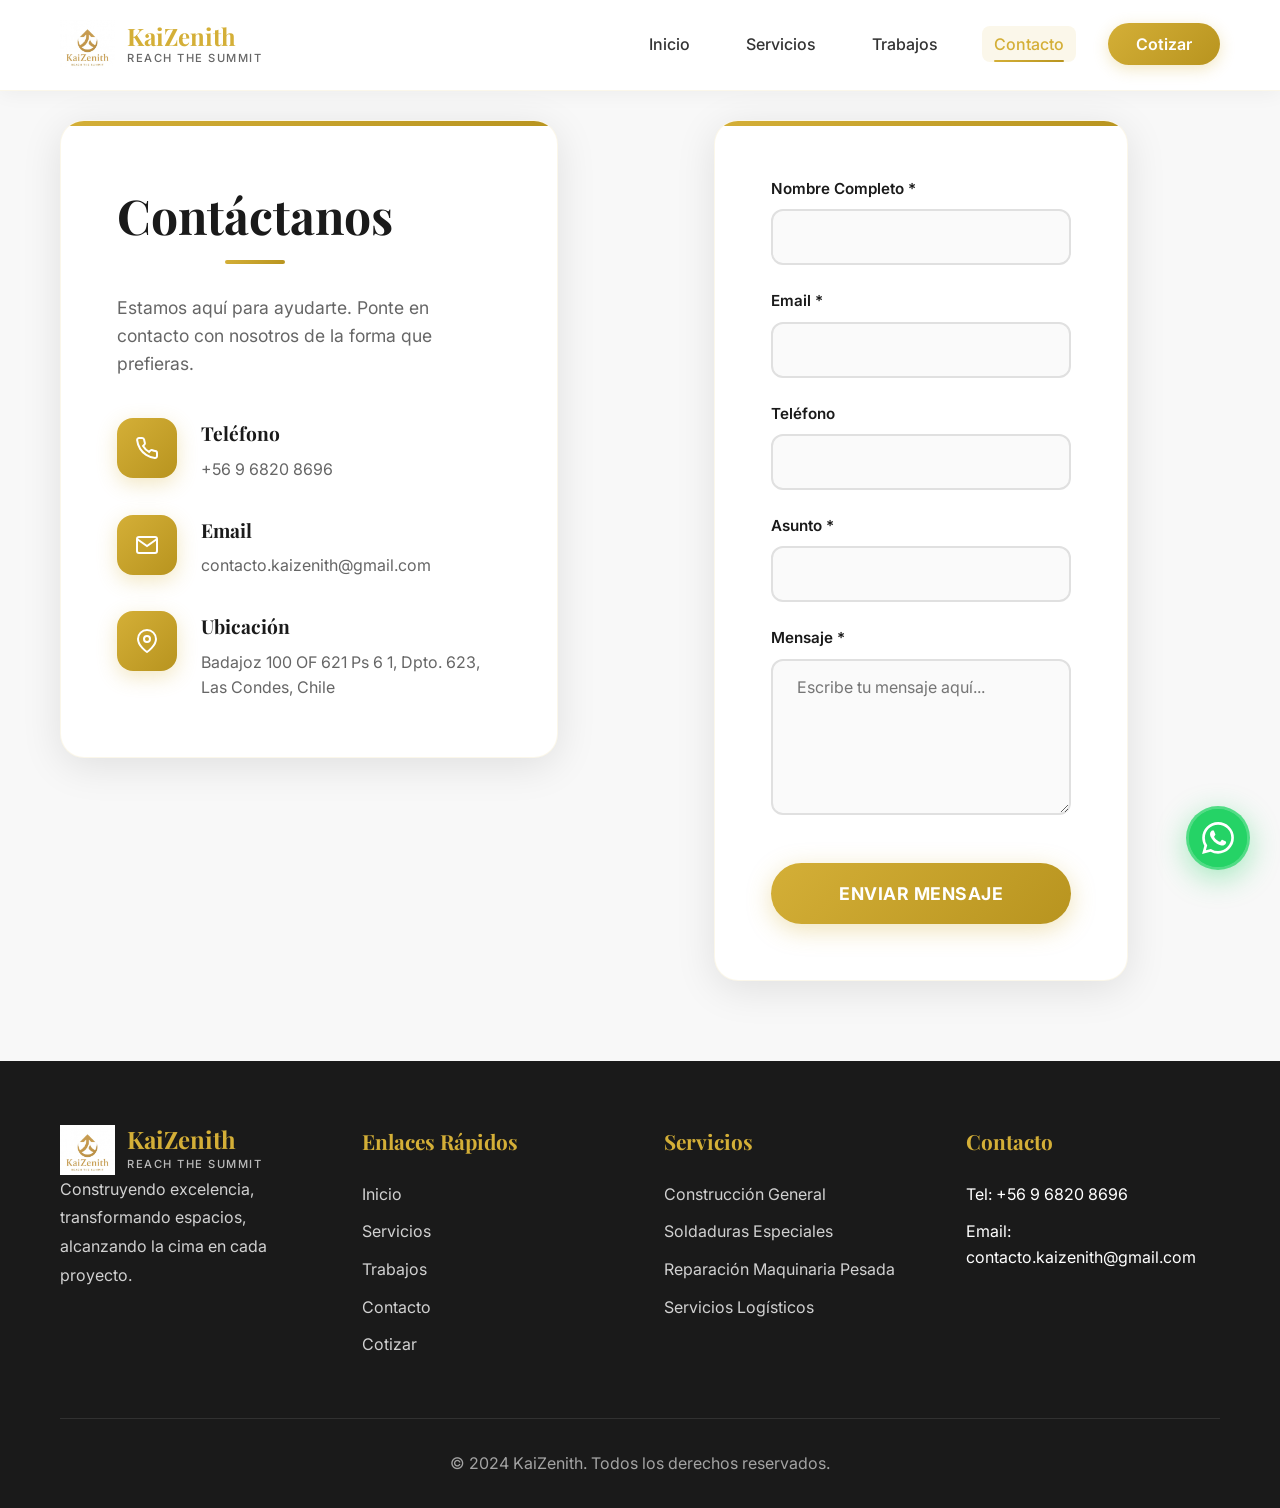
==== contacto.html @ ecff8c1c "Initial commit: Landing page completo para KaiZenith Spa" ====
<!DOCTYPE html>
<html lang="es">
<head>
    <meta charset="UTF-8">
    <meta name="viewport" content="width=device-width, initial-scale=1.0">
    <title>Contacto - KaiZenith Spa | REACH THE SUMMIT</title>
    <meta name="description" content="Contáctanos - KaiZenith Spa. Estamos aquí para ayudarte con tus proyectos de construcción, soldaduras y reparaciones.">
    <link rel="stylesheet" href="styles.css">
    <link rel="preconnect" href="https://fonts.googleapis.com">
    <link rel="preconnect" href="https://fonts.gstatic.com" crossorigin>
    <link href="https://fonts.googleapis.com/css2?family=Playfair+Display:wght@400;600;700&family=Inter:wght@300;400;500;600;700&display=swap" rel="stylesheet">
</head>
<body>
    <!-- Navegación -->
    <nav class="navbar">
        <div class="container">
            <div class="nav-content">
                <a href="index.html" class="logo-container">
                    <img src="logo.jpg" alt="KaiZenith Logo" class="logo-img">
                    <div class="logo-text">
                        <h1 class="logo-name">KaiZenith</h1>
                        <p class="logo-tagline">REACH THE SUMMIT</p>
                    </div>
                </a>
                <ul class="nav-menu" id="navMenu">
                    <li><a href="index.html" class="nav-link">Inicio</a></li>
                    <li><a href="servicios.html" class="nav-link">Servicios</a></li>
                    <li><a href="trabajos.html" class="nav-link">Trabajos</a></li>
                    <li><a href="contacto.html" class="nav-link active">Contacto</a></li>
                    <li><a href="cotizar.html" class="nav-link btn-nav">Cotizar</a></li>
                </ul>
                <button class="menu-toggle" id="menuToggle" aria-label="Toggle menu">
                    <span></span>
                    <span></span>
                    <span></span>
                </button>
            </div>
        </div>
    </nav>

    <!-- Formulario de Contacto -->
    <section id="contacto" class="contacto" style="padding-top: 120px;">
        <div class="container">
            <div class="contacto-grid">
                <div class="contacto-info">
                    <h2 class="section-title">Contáctanos</h2>
                    <p class="section-subtitle">Estamos aquí para ayudarte. Ponte en contacto con nosotros de la forma que prefieras.</p>
                    <div class="contacto-details">
                        <div class="contacto-item">
                            <div class="contacto-icon">
                                <svg viewBox="0 0 24 24" fill="none" stroke="currentColor" stroke-width="2">
                                    <path d="M22 16.92v3a2 2 0 0 1-2.18 2 19.79 19.79 0 0 1-8.63-3.07 19.5 19.5 0 0 1-6-6 19.79 19.79 0 0 1-3.07-8.67A2 2 0 0 1 4.11 2h3a2 2 0 0 1 2 1.72 12.84 12.84 0 0 0 .7 2.81 2 2 0 0 1-.45 2.11L8.09 9.91a16 16 0 0 0 6 6l1.27-1.27a2 2 0 0 1 2.11-.45 12.84 12.84 0 0 0 2.81.7A2 2 0 0 1 22 16.92z"></path>
                                </svg>
                            </div>
                            <div>
                                <h4>Teléfono</h4>
                                <p id="telefonoEmpresa">+56 9 6820 8696</p>
                            </div>
                        </div>
                        <div class="contacto-item">
                            <div class="contacto-icon">
                                <svg viewBox="0 0 24 24" fill="none" stroke="currentColor" stroke-width="2">
                                    <path d="M4 4h16c1.1 0 2 .9 2 2v12c0 1.1-.9 2-2 2H4c-1.1 0-2-.9-2-2V6c0-1.1.9-2 2-2z"></path>
                                    <polyline points="22,6 12,13 2,6"></polyline>
                                </svg>
                            </div>
                            <div>
                                <h4>Email</h4>
                                <p id="emailEmpresa">contacto.kaizenith@gmail.com</p>
                            </div>
                        </div>
                        <div class="contacto-item">
                            <div class="contacto-icon">
                                <svg viewBox="0 0 24 24" fill="none" stroke="currentColor" stroke-width="2">
                                    <path d="M21 10c0 7-9 13-9 13s-9-6-9-13a9 9 0 0 1 18 0z"></path>
                                    <circle cx="12" cy="10" r="3"></circle>
                                </svg>
                            </div>
                            <div>
                                <h4>Ubicación</h4>
                                <p>Badajoz 100 OF 621 Ps 6 1, Dpto. 623, Las Condes, Chile</p>
                            </div>
                        </div>
                    </div>
                </div>
                <div class="form-container">
                    <form id="contactoForm" class="form">
                        <div class="form-group">
                            <label for="nombreContacto">Nombre Completo *</label>
                            <input type="text" id="nombreContacto" name="nombre" required>
                        </div>
                        <div class="form-row">
                            <div class="form-group">
                                <label for="emailContacto">Email *</label>
                                <input type="email" id="emailContacto" name="email" required>
                            </div>
                            <div class="form-group">
                                <label for="telefonoContacto">Teléfono</label>
                                <input type="tel" id="telefonoContacto" name="telefono">
                            </div>
                        </div>
                        <div class="form-group">
                            <label for="asunto">Asunto *</label>
                            <input type="text" id="asunto" name="asunto" required>
                        </div>
                        <div class="form-group">
                            <label for="mensajeContacto">Mensaje *</label>
                            <textarea id="mensajeContacto" name="mensaje" rows="6" placeholder="Escribe tu mensaje aquí..." required></textarea>
                        </div>
                        <button type="submit" class="btn btn-primary btn-submit">Enviar Mensaje</button>
                    </form>
                </div>
            </div>
        </div>
    </section>

    <!-- Footer -->
    <footer class="footer">
        <div class="container">
            <div class="footer-content">
                <div class="footer-section">
                    <a href="index.html" class="logo-container footer-logo">
                        <img src="logo.jpg" alt="KaiZenith Logo" class="logo-img">
                        <div class="logo-text">
                            <h3 class="logo-name">KaiZenith</h3>
                            <p class="logo-tagline">REACH THE SUMMIT</p>
                        </div>
                    </a>
                    <p>Construyendo excelencia, transformando espacios, alcanzando la cima en cada proyecto.</p>
                </div>
                <div class="footer-section">
                    <h4>Enlaces Rápidos</h4>
                    <ul>
                        <li><a href="index.html">Inicio</a></li>
                        <li><a href="servicios.html">Servicios</a></li>
                        <li><a href="trabajos.html">Trabajos</a></li>
                        <li><a href="contacto.html">Contacto</a></li>
                        <li><a href="cotizar.html">Cotizar</a></li>
                    </ul>
                </div>
                <div class="footer-section">
                    <h4>Servicios</h4>
                    <ul>
                        <li><a href="servicios.html">Construcción General</a></li>
                        <li><a href="servicios.html">Soldaduras Especiales</a></li>
                        <li><a href="servicios.html">Reparación Maquinaria Pesada</a></li>
                        <li><a href="servicios.html">Servicios Logísticos</a></li>
                    </ul>
                </div>
                <div class="footer-section">
                    <h4>Contacto</h4>
                    <ul>
                        <li>Tel: +56 9 6820 8696</li>
                        <li>Email: contacto.kaizenith@gmail.com</li>
                    </ul>
                </div>
            </div>
            <div class="footer-bottom">
                <p>&copy; 2024 KaiZenith. Todos los derechos reservados.</p>
            </div>
        </div>
    </footer>

    <!-- Botón flotante de WhatsApp -->
    <a href="#" id="whatsappBtn" class="whatsapp-btn" aria-label="Contactar por WhatsApp" target="_blank">
        <svg viewBox="0 0 24 24" fill="currentColor">
            <path d="M17.472 14.382c-.297-.149-1.758-.867-2.03-.967-.273-.099-.471-.148-.67.15-.197.297-.767.966-.94 1.164-.173.199-.347.223-.644.075-.297-.15-1.255-.463-2.39-1.475-.883-.788-1.48-1.761-1.653-2.059-.173-.297-.018-.458.13-.606.134-.133.298-.347.446-.52.149-.174.198-.298.298-.497.099-.198.05-.371-.025-.52-.075-.149-.669-1.612-.916-2.207-.242-.579-.487-.5-.669-.51-.173-.008-.371-.01-.57-.01-.198 0-.52.074-.792.372-.272.297-1.04 1.016-1.04 2.479 0 1.462 1.065 2.875 1.213 3.074.149.198 2.096 3.2 5.077 4.487.709.306 1.262.489 1.694.625.712.227 1.36.195 1.871.118.571-.085 1.758-.719 2.006-1.413.248-.694.248-1.289.173-1.413-.074-.124-.272-.198-.57-.347m-5.421 7.403h-.004a9.87 9.87 0 01-5.031-1.378l-.361-.214-3.741.982.998-3.648-.235-.374a9.86 9.86 0 01-1.51-5.26c.001-5.45 4.436-9.884 9.888-9.884 2.64 0 5.122 1.03 6.988 2.898a9.825 9.825 0 012.893 6.994c-.003 5.45-4.437 9.884-9.885 9.884m8.413-18.297A11.815 11.815 0 0012.05 0C5.495 0 .16 5.335.157 11.892c0 2.096.547 4.142 1.588 5.945L.057 24l6.305-1.654a11.882 11.882 0 005.683 1.448h.005c6.554 0 11.89-5.335 11.893-11.893a11.821 11.821 0 00-3.48-8.413Z"/>
        </svg>
        <span class="whatsapp-tooltip">Escríbenos por WhatsApp</span>
    </a>

    <script src="script.js"></script>
</body>
</html>
---- styles.css ----
/* ============================================
   VARIABLES Y RESET
   ============================================ */
:root {
    --color-primary: #D4AF37;
    --color-primary-dark: #B8941F;
    --color-primary-light: #E5C866;
    --color-secondary: #1a1a1a;
    --color-text: #333333;
    --color-text-light: #666666;
    --color-bg: #ffffff;
    --color-bg-light: #f8f8f8;
    --color-bg-dark: #2a2a2a;
    --color-border: #e0e0e0;
    --shadow-sm: 0 2px 8px rgba(0, 0, 0, 0.08);
    --shadow-md: 0 4px 16px rgba(0, 0, 0, 0.12);
    --shadow-lg: 0 8px 32px rgba(0, 0, 0, 0.16);
    --transition: all 0.3s cubic-bezier(0.4, 0, 0.2, 1);
    --gradient-gold: linear-gradient(135deg, #D4AF37 0%, #B8941F 100%);
    --gradient-overlay: linear-gradient(135deg, rgba(212, 175, 55, 0.95) 0%, rgba(184, 148, 31, 0.95) 100%);
}

* {
    margin: 0;
    padding: 0;
    box-sizing: border-box;
}

html {
    scroll-behavior: smooth;
}

body {
    font-family: 'Inter', -apple-system, BlinkMacSystemFont, 'Segoe UI', sans-serif;
    color: var(--color-text);
    line-height: 1.6;
    overflow-x: hidden;
}

.container {
    max-width: 1200px;
    margin: 0 auto;
    padding: 0 20px;
}

/* ============================================
   NAVEGACIÓN
   ============================================ */
.navbar {
    position: fixed;
    top: 0;
    left: 0;
    right: 0;
    background: rgba(255, 255, 255, 0.98);
    backdrop-filter: blur(20px) saturate(180%);
    -webkit-backdrop-filter: blur(20px) saturate(180%);
    box-shadow: 0 2px 20px rgba(0, 0, 0, 0.05);
    z-index: 1000;
    transition: all 0.4s cubic-bezier(0.4, 0, 0.2, 1);
    border-bottom: 1px solid rgba(212, 175, 55, 0.1);
}

.navbar.scrolled {
    box-shadow: 0 4px 30px rgba(0, 0, 0, 0.1);
    background: rgba(255, 255, 255, 0.99);
    border-bottom-color: rgba(212, 175, 55, 0.15);
}

.nav-content {
    display: flex;
    justify-content: space-between;
    align-items: center;
    padding: 1.25rem 0;
    transition: var(--transition);
}

.logo-container {
    display: flex;
    align-items: center;
    gap: 12px;
    text-decoration: none;
    color: inherit;
}

.logo-img {
    height: 50px;
    width: auto;
    object-fit: contain;
}

.logo-text {
    display: flex;
    flex-direction: column;
}

.logo-name {
    font-family: 'Playfair Display', serif;
    font-size: 1.5rem;
    font-weight: 700;
    color: var(--color-primary);
    line-height: 1.2;
    margin: 0;
}

.logo-tagline {
    font-size: 0.7rem;
    font-weight: 500;
    letter-spacing: 1.5px;
    color: var(--color-text-light);
    margin: 0;
    text-transform: uppercase;
}

.nav-menu {
    display: flex;
    list-style: none;
    gap: 2rem;
    align-items: center;
}

.nav-link {
    text-decoration: none;
    color: var(--color-text);
    font-weight: 500;
    transition: all 0.3s cubic-bezier(0.4, 0, 0.2, 1);
    position: relative;
    padding: 0.5rem 0.75rem;
    border-radius: 8px;
}

.nav-link.active {
    color: var(--color-primary);
    background: rgba(212, 175, 55, 0.1);
}

.nav-link.active::before {
    width: calc(100% - 1.5rem);
}

.nav-link::before {
    content: '';
    position: absolute;
    bottom: 0;
    left: 50%;
    transform: translateX(-50%);
    width: 0;
    height: 2px;
    background: var(--gradient-gold);
    transition: all 0.3s cubic-bezier(0.4, 0, 0.2, 1);
    border-radius: 2px;
}

.nav-link:hover {
    color: var(--color-primary);
    background: rgba(212, 175, 55, 0.05);
}

.nav-link:hover::before {
    width: calc(100% - 1.5rem);
}

.btn-nav {
    background: var(--gradient-gold);
    color: white !important;
    padding: 0.7rem 1.75rem !important;
    border-radius: 50px;
    font-weight: 600;
    box-shadow: 0 4px 15px rgba(212, 175, 55, 0.3);
    position: relative;
    overflow: hidden;
}

.btn-nav::before {
    content: '';
    position: absolute;
    top: 50%;
    left: 50%;
    width: 0;
    height: 0;
    border-radius: 50%;
    background: rgba(255, 255, 255, 0.2);
    transform: translate(-50%, -50%);
    transition: width 0.6s, height 0.6s;
}

.btn-nav:hover::before {
    width: 300px;
    height: 300px;
}

.btn-nav::after {
    display: none;
}

.btn-nav:hover {
    transform: translateY(-2px);
    box-shadow: 0 6px 25px rgba(212, 175, 55, 0.4);
}

.menu-toggle {
    display: none;
    flex-direction: column;
    gap: 6px;
    background: none;
    border: none;
    cursor: pointer;
    padding: 8px;
    border-radius: 8px;
    transition: all 0.3s ease;
}

.menu-toggle:hover {
    background: rgba(212, 175, 55, 0.1);
}

.menu-toggle.active span:nth-child(1) {
    transform: rotate(45deg) translate(8px, 8px);
}

.menu-toggle.active span:nth-child(2) {
    opacity: 0;
}

.menu-toggle.active span:nth-child(3) {
    transform: rotate(-45deg) translate(7px, -7px);
}

.menu-toggle span {
    width: 28px;
    height: 3px;
    background: var(--color-text);
    border-radius: 3px;
    transition: all 0.3s cubic-bezier(0.4, 0, 0.2, 1);
    transform-origin: center;
}

/* ============================================
   HERO SECTION
   ============================================ */
.hero {
    position: relative;
    min-height: 100vh;
    display: flex;
    align-items: center;
    justify-content: center;
    background: linear-gradient(135deg, #1a1a1a 0%, #2a2a2a 100%);
    color: white;
    text-align: center;
    padding-top: 80px;
    overflow: hidden;
}

.hero::before {
    content: '';
    position: absolute;
    top: 0;
    left: 0;
    right: 0;
    bottom: 0;
    background: url('data:image/svg+xml,<svg width="100" height="100" xmlns="http://www.w3.org/2000/svg"><defs><pattern id="grid" width="100" height="100" patternUnits="userSpaceOnUse"><path d="M 100 0 L 0 0 0 100" fill="none" stroke="rgba(212,175,55,0.1)" stroke-width="1"/></pattern></defs><rect width="100" height="100" fill="url(%23grid)"/></svg>');
    opacity: 0.3;
}

.hero-overlay {
    position: absolute;
    top: 0;
    left: 0;
    right: 0;
    bottom: 0;
    background: radial-gradient(circle at center, rgba(212, 175, 55, 0.1) 0%, transparent 70%);
}

.hero-content {
    position: relative;
    z-index: 2;
    max-width: 800px;
    padding: 2rem;
}

.hero-title {
    font-family: 'Playfair Display', serif;
    font-size: clamp(2.5rem, 5vw, 4.5rem);
    font-weight: 700;
    margin-bottom: 1.5rem;
    background: linear-gradient(135deg, #ffffff 0%, var(--color-primary-light) 100%);
    -webkit-background-clip: text;
    -webkit-text-fill-color: transparent;
    background-clip: text;
    line-height: 1.2;
}

.hero-subtitle {
    font-size: clamp(1rem, 2vw, 1.25rem);
    margin-bottom: 2.5rem;
    color: rgba(255, 255, 255, 0.9);
    line-height: 1.8;
}

.hero-buttons {
    display: flex;
    gap: 1rem;
    justify-content: center;
    flex-wrap: wrap;
}

.scroll-indicator {
    position: absolute;
    bottom: 30px;
    left: 50%;
    transform: translateX(-50%);
    z-index: 2;
}

.scroll-indicator span {
    display: block;
    width: 30px;
    height: 50px;
    border: 2px solid var(--color-primary);
    border-radius: 25px;
    position: relative;
}

.scroll-indicator span::before {
    content: '';
    position: absolute;
    top: 10px;
    left: 50%;
    transform: translateX(-50%);
    width: 6px;
    height: 6px;
    background: var(--color-primary);
    border-radius: 50%;
    animation: scroll 2s infinite;
}

@keyframes scroll {
    0% {
        opacity: 1;
        transform: translateX(-50%) translateY(0);
    }
    100% {
        opacity: 0;
        transform: translateX(-50%) translateY(20px);
    }
}

/* ============================================
   BOTONES
   ============================================ */
.btn {
    display: inline-flex;
    align-items: center;
    justify-content: center;
    gap: 0.5rem;
    padding: 1rem 2.5rem;
    border-radius: 50px;
    text-decoration: none;
    font-weight: 600;
    transition: all 0.4s cubic-bezier(0.4, 0, 0.2, 1);
    border: none;
    cursor: pointer;
    font-size: 1rem;
    font-family: inherit;
    position: relative;
    overflow: hidden;
    letter-spacing: 0.3px;
}

.btn-primary {
    background: var(--gradient-gold);
    color: white;
    box-shadow: 0 4px 20px rgba(212, 175, 55, 0.35);
}

.btn-primary::before {
    content: '';
    position: absolute;
    top: 50%;
    left: 50%;
    width: 0;
    height: 0;
    border-radius: 50%;
    background: rgba(255, 255, 255, 0.25);
    transform: translate(-50%, -50%);
    transition: width 0.6s, height 0.6s;
}

.btn-primary:hover::before {
    width: 400px;
    height: 400px;
}

.btn-primary:hover {
    transform: translateY(-4px);
    box-shadow: 0 8px 30px rgba(212, 175, 55, 0.45);
}

.btn-primary:active {
    transform: translateY(-2px);
    box-shadow: 0 4px 20px rgba(212, 175, 55, 0.35);
}

.btn-secondary {
    background: rgba(255, 255, 255, 0.1);
    color: white;
    border: 2px solid rgba(255, 255, 255, 0.3);
    backdrop-filter: blur(10px);
}

.btn-secondary::before {
    content: '';
    position: absolute;
    top: 0;
    left: -100%;
    width: 100%;
    height: 100%;
    background: linear-gradient(90deg, transparent, rgba(255, 255, 255, 0.2), transparent);
    transition: left 0.5s;
}

.btn-secondary:hover::before {
    left: 100%;
}

.btn-secondary:hover {
    background: rgba(255, 255, 255, 0.95);
    color: var(--color-secondary);
    border-color: white;
    transform: translateY(-3px);
    box-shadow: 0 8px 25px rgba(0, 0, 0, 0.15);
}

/* ============================================
   SECCIONES GENERALES
   ============================================ */
section {
    padding: 5rem 0;
}

.section-header {
    text-align: center;
    margin-bottom: 4rem;
}

.section-title {
    font-family: 'Playfair Display', serif;
    font-size: clamp(2rem, 4vw, 3rem);
    font-weight: 700;
    color: var(--color-secondary);
    margin-bottom: 1rem;
    position: relative;
    display: inline-block;
}

.section-title::after {
    content: '';
    position: absolute;
    bottom: -10px;
    left: 50%;
    transform: translateX(-50%);
    width: 60px;
    height: 4px;
    background: var(--gradient-gold);
    border-radius: 2px;
}

.section-subtitle {
    font-size: 1.1rem;
    color: var(--color-text-light);
    max-width: 600px;
    margin: 1.5rem auto 0;
}

/* ============================================
   SERVICIOS
   ============================================ */
.servicios {
    background: var(--color-bg-light);
}

.servicios-grid {
    display: grid;
    grid-template-columns: repeat(auto-fit, minmax(300px, 1fr));
    gap: 2rem;
}

.servicio-card {
    background: white;
    padding: 2.5rem;
    border-radius: 20px;
    text-align: center;
    transition: all 0.4s cubic-bezier(0.4, 0, 0.2, 1);
    box-shadow: 0 2px 15px rgba(0, 0, 0, 0.08);
    border: 1px solid rgba(212, 175, 55, 0.1);
    position: relative;
    overflow: hidden;
}

.servicio-card::before {
    content: '';
    position: absolute;
    top: 0;
    left: 0;
    right: 0;
    height: 4px;
    background: var(--gradient-gold);
    transform: scaleX(0);
    transform-origin: left;
    transition: transform 0.4s cubic-bezier(0.4, 0, 0.2, 1);
}

.servicio-card:hover::before {
    transform: scaleX(1);
}

.servicio-card:hover {
    transform: translateY(-10px) scale(1.02);
    box-shadow: 0 12px 40px rgba(212, 175, 55, 0.2);
    border-color: var(--color-primary);
}

.servicio-icon {
    width: 90px;
    height: 90px;
    margin: 0 auto 1.5rem;
    background: var(--gradient-gold);
    border-radius: 50%;
    display: flex;
    align-items: center;
    justify-content: center;
    color: white;
    box-shadow: 0 8px 25px rgba(212, 175, 55, 0.3);
    transition: all 0.4s cubic-bezier(0.4, 0, 0.2, 1);
    position: relative;
}

.servicio-card:hover .servicio-icon {
    transform: scale(1.1) rotate(5deg);
    box-shadow: 0 12px 35px rgba(212, 175, 55, 0.4);
}

.servicio-icon svg {
    width: 40px;
    height: 40px;
}

.servicio-card h3 {
    font-family: 'Playfair Display', serif;
    font-size: 1.5rem;
    margin-bottom: 1rem;
    color: var(--color-secondary);
}

.servicio-card p {
    color: var(--color-text-light);
    line-height: 1.8;
}

/* ============================================
   TRABAJOS / GALERÍA
   ============================================ */
.trabajos {
    background: white;
}

.gallery-filters {
    display: flex;
    justify-content: center;
    gap: 1rem;
    margin-bottom: 3rem;
    flex-wrap: wrap;
}

.filter-btn {
    padding: 0.875rem 2rem;
    background: white;
    border: 2px solid var(--color-border);
    border-radius: 50px;
    font-weight: 500;
    cursor: pointer;
    transition: all 0.3s cubic-bezier(0.4, 0, 0.2, 1);
    color: var(--color-text);
    font-family: inherit;
    font-size: 0.95rem;
    position: relative;
    overflow: hidden;
}

.filter-btn::before {
    content: '';
    position: absolute;
    top: 50%;
    left: 50%;
    width: 0;
    height: 0;
    border-radius: 50%;
    background: var(--gradient-gold);
    transform: translate(-50%, -50%);
    transition: width 0.4s, height 0.4s;
    z-index: -1;
}

.filter-btn:hover::before,
.filter-btn.active::before {
    width: 300px;
    height: 300px;
}

.filter-btn:hover,
.filter-btn.active {
    border-color: var(--color-primary);
    color: white;
    transform: translateY(-3px);
    box-shadow: 0 6px 20px rgba(212, 175, 55, 0.3);
}

.gallery-grid {
    display: grid;
    grid-template-columns: repeat(auto-fill, minmax(320px, 1fr));
    gap: 1.5rem;
}

.gallery-item {
    position: relative;
    aspect-ratio: 4/3;
    border-radius: 16px;
    overflow: hidden;
    cursor: pointer;
    box-shadow: 0 4px 20px rgba(0, 0, 0, 0.1);
    transition: all 0.4s cubic-bezier(0.4, 0, 0.2, 1);
    border: 2px solid transparent;
}

.gallery-item:hover {
    transform: translateY(-8px) scale(1.02);
    box-shadow: 0 12px 40px rgba(212, 175, 55, 0.25);
    border-color: var(--color-primary);
}

.gallery-item img {
    width: 100%;
    height: 100%;
    object-fit: cover;
    transition: var(--transition);
}

.gallery-item:hover img {
    transform: scale(1.1);
}

.gallery-image-placeholder {
    width: 100%;
    height: 100%;
    background: linear-gradient(135deg, #f5f5f5 0%, #e8e8e8 100%);
    display: flex;
    flex-direction: column;
    align-items: center;
    justify-content: center;
    color: var(--color-text-light);
    text-align: center;
    padding: 2rem;
    border: 2px dashed rgba(212, 175, 55, 0.3);
    transition: all 0.3s ease;
}

.gallery-item:hover .gallery-image-placeholder {
    border-color: rgba(212, 175, 55, 0.5);
    background: linear-gradient(135deg, #fafafa 0%, #f0f0f0 100%);
}

.gallery-image-placeholder p {
    font-weight: 600;
    margin-bottom: 0.5rem;
    color: var(--color-text);
}

.gallery-image-placeholder small {
    font-size: 0.85rem;
}

.gallery-overlay {
    position: absolute;
    top: 0;
    left: 0;
    right: 0;
    bottom: 0;
    background: linear-gradient(135deg, rgba(212, 175, 55, 0.95) 0%, rgba(184, 148, 31, 0.95) 100%);
    display: flex;
    flex-direction: column;
    align-items: center;
    justify-content: center;
    opacity: 0;
    transition: all 0.4s cubic-bezier(0.4, 0, 0.2, 1);
    color: white;
    text-align: center;
    padding: 2rem;
    backdrop-filter: blur(2px);
}

.gallery-item:hover .gallery-overlay {
    opacity: 1;
}

.gallery-overlay h4 {
    font-family: 'Playfair Display', serif;
    font-size: 1.5rem;
    margin-bottom: 0.5rem;
}

.gallery-overlay p {
    font-size: 1rem;
    opacity: 0.9;
}

/* ============================================
   MODAL
   ============================================ */
.modal {
    display: none;
    position: fixed;
    z-index: 2000;
    left: 0;
    top: 0;
    width: 100%;
    height: 100%;
    background: rgba(0, 0, 0, 0.95);
    backdrop-filter: blur(5px);
}

.modal.active {
    display: flex;
    align-items: center;
    justify-content: center;
}

.modal-content {
    max-width: 90%;
    max-height: 90%;
    object-fit: contain;
    border-radius: 8px;
    animation: modalFadeIn 0.3s ease;
}

@keyframes modalFadeIn {
    from {
        opacity: 0;
        transform: scale(0.9);
    }
    to {
        opacity: 1;
        transform: scale(1);
    }
}

.modal-close {
    position: absolute;
    top: 30px;
    right: 40px;
    color: white;
    font-size: 3rem;
    font-weight: 300;
    cursor: pointer;
    transition: var(--transition);
    z-index: 2001;
    width: 50px;
    height: 50px;
    display: flex;
    align-items: center;
    justify-content: center;
    border-radius: 50%;
    background: rgba(255, 255, 255, 0.1);
}

.modal-close:hover {
    background: rgba(255, 255, 255, 0.2);
    transform: rotate(90deg);
}

.modal-caption {
    position: absolute;
    bottom: 30px;
    left: 50%;
    transform: translateX(-50%);
    color: white;
    font-size: 1.1rem;
    text-align: center;
    background: rgba(0, 0, 0, 0.5);
    padding: 0.75rem 1.5rem;
    border-radius: 50px;
}

/* ============================================
   FORMULARIOS
   ============================================ */
.cotizar,
.contacto {
    background: var(--color-bg-light);
}

.form-container {
    max-width: 800px;
    margin: 0 auto;
    background: white;
    padding: 3.5rem;
    border-radius: 24px;
    box-shadow: 0 8px 40px rgba(0, 0, 0, 0.1);
    border: 1px solid rgba(212, 175, 55, 0.1);
    position: relative;
    overflow: hidden;
}

.form-container::before {
    content: '';
    position: absolute;
    top: 0;
    left: 0;
    right: 0;
    height: 5px;
    background: var(--gradient-gold);
}

.form-header {
    text-align: center;
    margin-bottom: 2.5rem;
}

.form {
    display: flex;
    flex-direction: column;
    gap: 1.5rem;
}

.form-row {
    display: grid;
    grid-template-columns: repeat(auto-fit, minmax(250px, 1fr));
    gap: 1.5rem;
}

.form-group {
    display: flex;
    flex-direction: column;
}

.form-group label {
    margin-bottom: 0.5rem;
    font-weight: 600;
    color: var(--color-secondary);
    font-size: 0.95rem;
}

.form-group input,
.form-group select,
.form-group textarea {
    padding: 1rem 1.5rem;
    border: 2px solid var(--color-border);
    border-radius: 12px;
    font-family: inherit;
    font-size: 1rem;
    transition: all 0.3s cubic-bezier(0.4, 0, 0.2, 1);
    background: #fafafa;
    color: var(--color-text);
}

.form-group input:hover,
.form-group select:hover,
.form-group textarea:hover {
    border-color: rgba(212, 175, 55, 0.3);
    background: white;
}

.form-group input:focus,
.form-group select:focus,
.form-group textarea:focus {
    outline: none;
    border-color: var(--color-primary);
    background: white;
    box-shadow: 0 0 0 4px rgba(212, 175, 55, 0.1), 0 4px 15px rgba(212, 175, 55, 0.1);
    transform: translateY(-2px);
}

.form-group textarea {
    resize: vertical;
    min-height: 120px;
}

.btn-submit {
    width: 100%;
    margin-top: 1.5rem;
    padding: 1.25rem 2rem;
    font-size: 1.1rem;
    font-weight: 700;
    letter-spacing: 0.5px;
    text-transform: uppercase;
    box-shadow: 0 6px 25px rgba(212, 175, 55, 0.35);
}

.btn-submit:hover {
    transform: translateY(-4px);
    box-shadow: 0 10px 35px rgba(212, 175, 55, 0.45);
}

/* ============================================
   CONTACTO
   ============================================ */
.contacto-grid {
    display: grid;
    grid-template-columns: 1fr 1.2fr;
    gap: 4rem;
    align-items: start;
}

.contacto-info {
    background: white;
    padding: 3.5rem;
    border-radius: 24px;
    box-shadow: 0 8px 40px rgba(0, 0, 0, 0.1);
    border: 1px solid rgba(212, 175, 55, 0.1);
    position: relative;
    overflow: hidden;
}

.contacto-info::before {
    content: '';
    position: absolute;
    top: 0;
    left: 0;
    right: 0;
    height: 5px;
    background: var(--gradient-gold);
}

.contacto-details {
    margin-top: 2.5rem;
    display: flex;
    flex-direction: column;
    gap: 2rem;
}

.contacto-item {
    display: flex;
    gap: 1.5rem;
    align-items: flex-start;
}

.contacto-icon {
    width: 60px;
    height: 60px;
    background: var(--gradient-gold);
    border-radius: 16px;
    display: flex;
    align-items: center;
    justify-content: center;
    color: white;
    flex-shrink: 0;
    box-shadow: 0 6px 20px rgba(212, 175, 55, 0.3);
    transition: all 0.3s cubic-bezier(0.4, 0, 0.2, 1);
}

.contacto-item:hover .contacto-icon {
    transform: scale(1.1) rotate(5deg);
    box-shadow: 0 8px 25px rgba(212, 175, 55, 0.4);
}

.contacto-icon svg {
    width: 24px;
    height: 24px;
}

.contacto-item h4 {
    font-family: 'Playfair Display', serif;
    font-size: 1.2rem;
    margin-bottom: 0.5rem;
    color: var(--color-secondary);
}

.contacto-item p {
    color: var(--color-text-light);
    margin: 0;
}

/* ============================================
   FOOTER
   ============================================ */
.footer {
    background: var(--color-secondary);
    color: white;
    padding: 4rem 0 2rem;
}

.footer-content {
    display: grid;
    grid-template-columns: repeat(auto-fit, minmax(250px, 1fr));
    gap: 3rem;
    margin-bottom: 3rem;
}

.footer-section h4 {
    font-family: 'Playfair Display', serif;
    font-size: 1.3rem;
    margin-bottom: 1.5rem;
    color: var(--color-primary);
}

.footer-section p {
    color: rgba(255, 255, 255, 0.8);
    line-height: 1.8;
}

.footer-section ul {
    list-style: none;
}

.footer-section ul li {
    margin-bottom: 0.75rem;
}

.footer-section ul li a {
    color: rgba(255, 255, 255, 0.8);
    text-decoration: none;
    transition: var(--transition);
}

.footer-section ul li a:hover {
    color: var(--color-primary);
    padding-left: 5px;
}

.footer-logo .logo-name {
    color: var(--color-primary);
}

.footer-logo .logo-tagline {
    color: rgba(255, 255, 255, 0.7);
}

.footer-bottom {
    text-align: center;
    padding-top: 2rem;
    border-top: 1px solid rgba(255, 255, 255, 0.1);
    color: rgba(255, 255, 255, 0.6);
}

/* ============================================
   WHATSAPP BUTTON
   ============================================ */
.whatsapp-btn {
    position: fixed;
    bottom: 30px;
    right: 30px;
    width: 64px;
    height: 64px;
    background: #25D366;
    border-radius: 50%;
    display: flex;
    align-items: center;
    justify-content: center;
    box-shadow: 0 8px 30px rgba(37, 211, 102, 0.4);
    z-index: 999;
    transition: all 0.4s cubic-bezier(0.4, 0, 0.2, 1);
    text-decoration: none;
    color: white;
    border: 3px solid rgba(255, 255, 255, 0.2);
}

.whatsapp-btn::before {
    content: '';
    position: absolute;
    width: 100%;
    height: 100%;
    border-radius: 50%;
    background: #25D366;
    animation: pulse 2s infinite;
    z-index: -1;
}

@keyframes pulse {
    0% {
        transform: scale(1);
        opacity: 1;
    }
    100% {
        transform: scale(1.5);
        opacity: 0;
    }
}

.whatsapp-btn:hover {
    transform: scale(1.15) rotate(5deg);
    box-shadow: 0 12px 40px rgba(37, 211, 102, 0.5);
    border-color: rgba(255, 255, 255, 0.4);
}

.whatsapp-btn svg {
    width: 32px;
    height: 32px;
}

.whatsapp-tooltip {
    position: absolute;
    right: 70px;
    background: var(--color-secondary);
    color: white;
    padding: 0.5rem 1rem;
    border-radius: 8px;
    font-size: 0.85rem;
    white-space: nowrap;
    opacity: 0;
    pointer-events: none;
    transition: var(--transition);
}

.whatsapp-btn:hover .whatsapp-tooltip {
    opacity: 1;
    right: 75px;
}

.whatsapp-tooltip::after {
    content: '';
    position: absolute;
    right: -5px;
    top: 50%;
    transform: translateY(-50%);
    border: 5px solid transparent;
    border-left-color: var(--color-secondary);
}

/* ============================================
   RESPONSIVE
   ============================================ */
@media (max-width: 768px) {
    .menu-toggle {
        display: flex;
    }

    .nav-menu {
        position: fixed;
        top: 80px;
        left: -100%;
        flex-direction: column;
        background: rgba(255, 255, 255, 0.98);
        backdrop-filter: blur(20px);
        width: 100%;
        padding: 2rem;
        box-shadow: 0 8px 40px rgba(0, 0, 0, 0.15);
        transition: all 0.4s cubic-bezier(0.4, 0, 0.2, 1);
        gap: 0.5rem;
        border-top: 1px solid rgba(212, 175, 55, 0.1);
    }

    .nav-menu.active {
        left: 0;
    }
    
    .nav-menu .nav-link {
        padding: 1rem 1.5rem;
        border-radius: 12px;
        width: 100%;
        text-align: center;
    }
    
    .nav-menu .btn-nav {
        width: 100%;
        justify-content: center;
    }

    .hero-buttons {
        flex-direction: column;
    }

    .hero-buttons .btn {
        width: 100%;
    }

    .servicios-grid {
        grid-template-columns: 1fr;
    }

    .gallery-grid {
        grid-template-columns: 1fr;
    }

    .contacto-grid {
        grid-template-columns: 1fr;
    }

    .form-row {
        grid-template-columns: 1fr;
    }

    .form-container {
        padding: 2rem 1.5rem;
    }

    .footer-content {
        grid-template-columns: 1fr;
        gap: 2rem;
    }

    .whatsapp-btn {
        width: 55px;
        height: 55px;
        bottom: 20px;
        right: 20px;
    }

    .whatsapp-btn svg {
        width: 28px;
        height: 28px;
    }

    section {
        padding: 3rem 0;
    }
}

@media (max-width: 480px) {
    .logo-name {
        font-size: 1.2rem;
    }

    .logo-tagline {
        font-size: 0.6rem;
    }

    .hero-title {
        font-size: 2rem;
    }

    .section-title {
        font-size: 1.75rem;
    }

    .form-container {
        padding: 1.5rem 1rem;
    }
}

/* ============================================
   ANIMACIONES Y EFECTOS
   ============================================ */
@keyframes fadeInUp {
    from {
        opacity: 0;
        transform: translateY(30px);
    }
    to {
        opacity: 1;
        transform: translateY(0);
    }
}

.fade-in-up {
    animation: fadeInUp 0.6s ease-out;
}

/* Smooth scroll behavior */
@media (prefers-reduced-motion: no-preference) {
    html {
        scroll-behavior: smooth;
    }
}
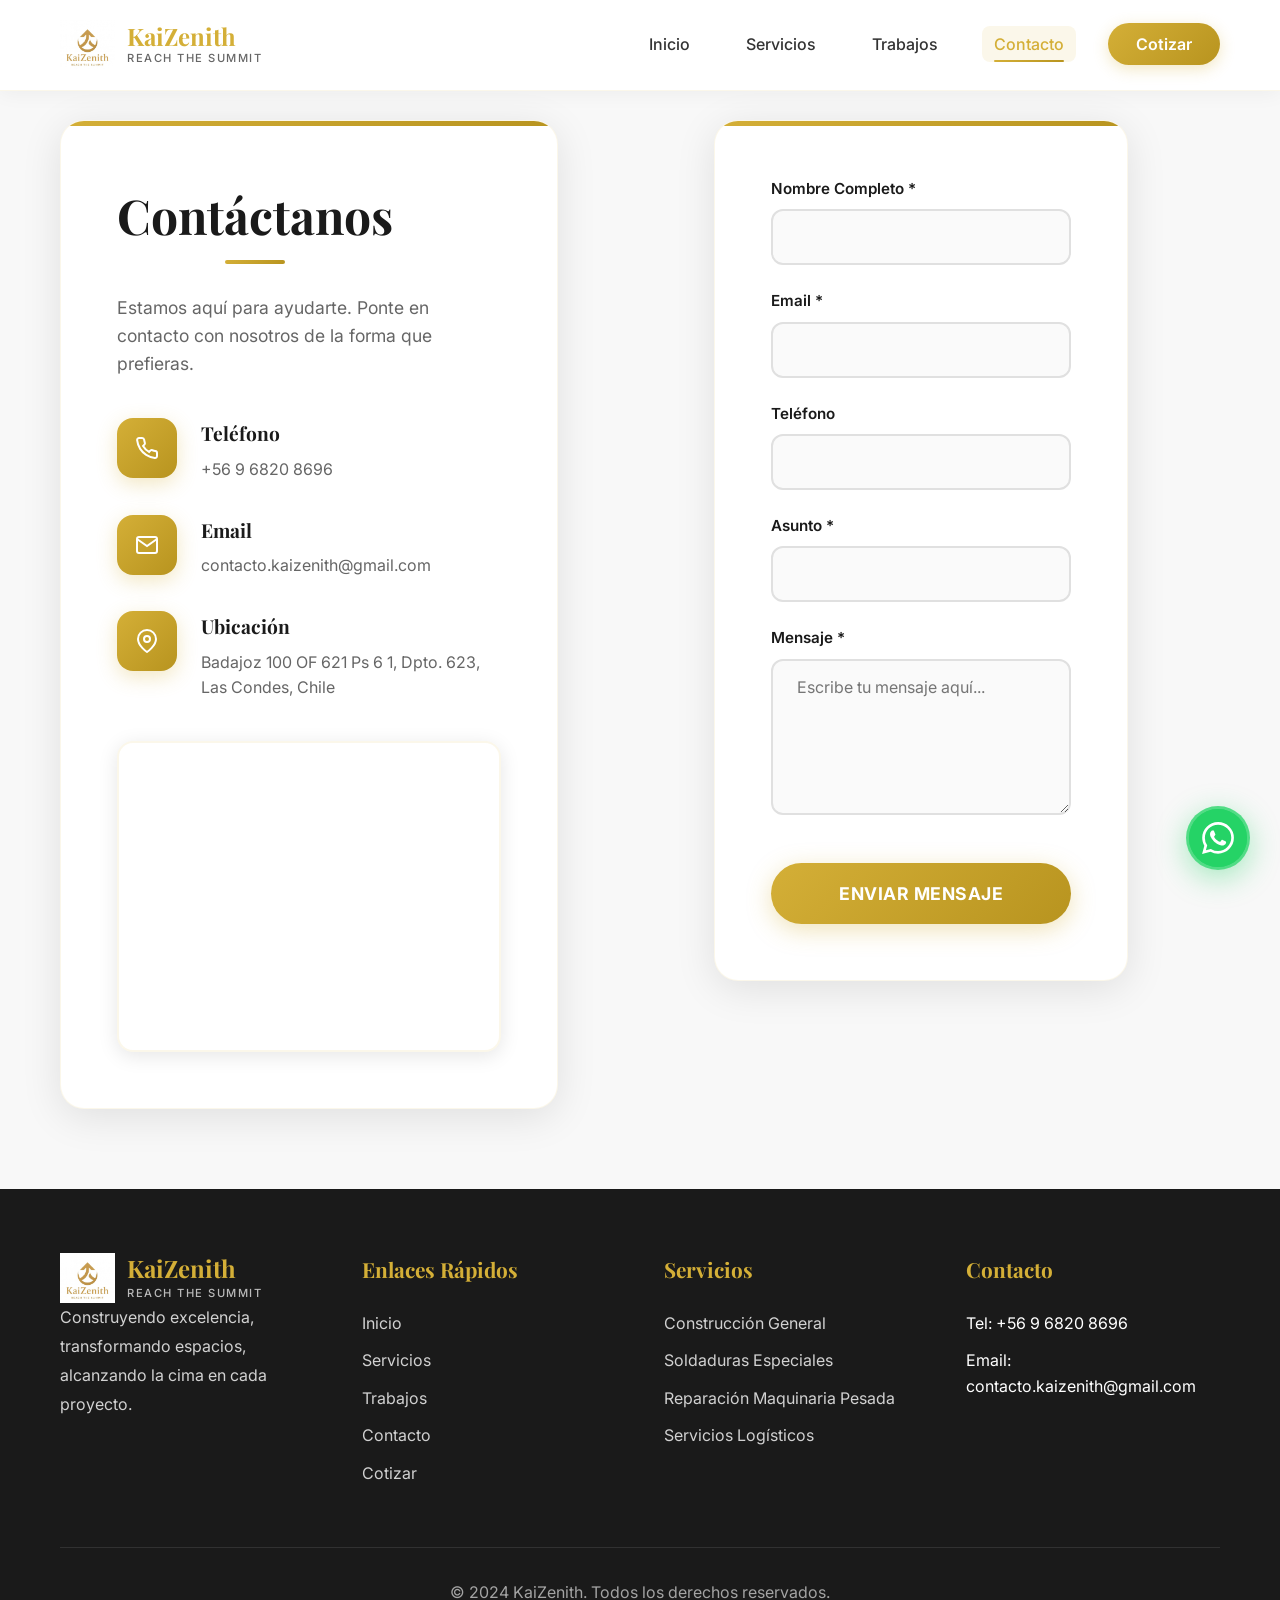
==== commit 7941b635: "Update gallery with organized project photos and image assets. Integrates the full imagenes structur" ====
--- a/contacto.html
+++ b/contacto.html
@@ -3,8 +3,13 @@
 <head>
     <meta charset="UTF-8">
     <meta name="viewport" content="width=device-width, initial-scale=1.0">
-    <title>Contacto - KaiZenith Spa | REACH THE SUMMIT</title>
-    <meta name="description" content="Contáctanos - KaiZenith Spa. Estamos aquí para ayudarte con tus proyectos de construcción, soldaduras y reparaciones.">
+    <title>Contacto - KaiZenith | REACH THE SUMMIT</title>
+    <meta name="description" content="Contáctanos - KaiZenith. Estamos aquí para ayudarte con tus proyectos de construcción, soldaduras y reparaciones.">
+    <meta property="og:title" content="Contacto - KaiZenith">
+    <meta property="og:description" content="Ponte en contacto con nosotros. Estamos aquí para ayudarte con tus proyectos.">
+    <meta name="keywords" content="contacto, cotización, construcción, Chile, Las Condes">
+    <meta name="robots" content="index, follow">
+    <link rel="icon" type="image/jpeg" href="logo.jpg">
     <link rel="stylesheet" href="styles.css">
     <link rel="preconnect" href="https://fonts.googleapis.com">
     <link rel="preconnect" href="https://fonts.gstatic.com" crossorigin>
@@ -81,6 +86,18 @@
                                 <p>Badajoz 100 OF 621 Ps 6 1, Dpto. 623, Las Condes, Chile</p>
                             </div>
                         </div>
+                    </div>
+                    <div class="mapa-container">
+                        <iframe 
+                            src="https://www.google.com/maps/embed?pb=!1m18!1m12!1m3!1d3330.1234567890123!2d-70.56789012345678!3d-33.41234567890123!2m3!1f0!2f0!3f0!3m2!1i1024!2i768!4f13.1!3m3!1m2!1s0x0%3A0x0!2zMzPCsDI0JzQ0LjQiUyA3MMKwMzQnMDQuNCJX!5e0!3m2!1ses!2scl!4v1234567890123!5m2!1ses!2scl" 
+                            width="100%" 
+                            height="300" 
+                            style="border:0; border-radius: 16px;" 
+                            allowfullscreen="" 
+                            loading="lazy" 
+                            referrerpolicy="no-referrer-when-downgrade"
+                            title="Ubicación de KaiZenith">
+                        </iframe>
                     </div>
                 </div>
                 <div class="form-container">
--- a/styles.css
+++ b/styles.css
@@ -978,6 +978,20 @@
     margin: 0;
 }
 
+.mapa-container {
+    margin-top: 2.5rem;
+    border-radius: 16px;
+    overflow: hidden;
+    box-shadow: 0 4px 20px rgba(0, 0, 0, 0.1);
+    border: 2px solid rgba(212, 175, 55, 0.1);
+    transition: all 0.3s ease;
+}
+
+.mapa-container:hover {
+    box-shadow: 0 8px 30px rgba(212, 175, 55, 0.2);
+    border-color: rgba(212, 175, 55, 0.3);
+}
+
 /* ============================================
    FOOTER
    ============================================ */
@@ -1236,6 +1250,273 @@
 }
 
 /* ============================================
+   POR QUÉ ELEGIRNOS / FEATURES
+   ============================================ */
+.por-que-elegirnos {
+    background: white;
+}
+
+.features-grid {
+    display: grid;
+    grid-template-columns: repeat(auto-fit, minmax(280px, 1fr));
+    gap: 2rem;
+}
+
+.feature-card {
+    text-align: center;
+    padding: 2.5rem 2rem;
+    border-radius: 20px;
+    transition: all 0.4s cubic-bezier(0.4, 0, 0.2, 1);
+    background: var(--color-bg-light);
+    border: 2px solid transparent;
+    position: relative;
+    overflow: hidden;
+}
+
+.feature-card::before {
+    content: '';
+    position: absolute;
+    top: 0;
+    left: 0;
+    right: 0;
+    height: 4px;
+    background: var(--gradient-gold);
+    transform: scaleX(0);
+    transform-origin: left;
+    transition: transform 0.4s cubic-bezier(0.4, 0, 0.2, 1);
+}
+
+.feature-card:hover::before {
+    transform: scaleX(1);
+}
+
+.feature-card:hover {
+    transform: translateY(-8px);
+    box-shadow: 0 12px 40px rgba(212, 175, 55, 0.15);
+    border-color: var(--color-primary);
+    background: white;
+}
+
+.feature-icon {
+    width: 80px;
+    height: 80px;
+    margin: 0 auto 1.5rem;
+    background: var(--gradient-gold);
+    border-radius: 20px;
+    display: flex;
+    align-items: center;
+    justify-content: center;
+    color: white;
+    box-shadow: 0 8px 25px rgba(212, 175, 55, 0.3);
+    transition: all 0.4s cubic-bezier(0.4, 0, 0.2, 1);
+}
+
+.feature-card:hover .feature-icon {
+    transform: scale(1.1) rotate(5deg);
+    box-shadow: 0 12px 35px rgba(212, 175, 55, 0.4);
+}
+
+.feature-icon svg {
+    width: 36px;
+    height: 36px;
+}
+
+.feature-card h3 {
+    font-family: 'Playfair Display', serif;
+    font-size: 1.4rem;
+    margin-bottom: 1rem;
+    color: var(--color-secondary);
+}
+
+.feature-card p {
+    color: var(--color-text-light);
+    line-height: 1.8;
+}
+
+/* ============================================
+   ESTADÍSTICAS
+   ============================================ */
+.estadisticas {
+    background: linear-gradient(135deg, var(--color-secondary) 0%, #1a1a1a 100%);
+    color: white;
+    position: relative;
+    overflow: hidden;
+}
+
+.estadisticas::before {
+    content: '';
+    position: absolute;
+    top: 0;
+    left: 0;
+    right: 0;
+    bottom: 0;
+    background: radial-gradient(circle at center, rgba(212, 175, 55, 0.1) 0%, transparent 70%);
+}
+
+.stats-grid {
+    display: grid;
+    grid-template-columns: repeat(auto-fit, minmax(200px, 1fr));
+    gap: 3rem;
+    position: relative;
+    z-index: 1;
+}
+
+.stat-card {
+    text-align: center;
+    padding: 2rem;
+}
+
+.stat-number {
+    font-family: 'Playfair Display', serif;
+    font-size: clamp(2.5rem, 5vw, 4rem);
+    font-weight: 700;
+    color: var(--color-primary);
+    margin-bottom: 0.5rem;
+    line-height: 1;
+    background: linear-gradient(135deg, var(--color-primary) 0%, var(--color-primary-light) 100%);
+    -webkit-background-clip: text;
+    -webkit-text-fill-color: transparent;
+    background-clip: text;
+}
+
+.stat-label {
+    font-size: 1.1rem;
+    color: rgba(255, 255, 255, 0.9);
+    font-weight: 500;
+    text-transform: uppercase;
+    letter-spacing: 1px;
+}
+
+/* ============================================
+   SERVICIOS PREVIEW
+   ============================================ */
+.servicios-preview {
+    background: var(--color-bg-light);
+}
+
+.servicio-link {
+    display: inline-flex;
+    align-items: center;
+    gap: 0.5rem;
+    color: var(--color-primary);
+    text-decoration: none;
+    font-weight: 600;
+    margin-top: 1rem;
+    transition: all 0.3s ease;
+}
+
+.servicio-link:hover {
+    gap: 1rem;
+    color: var(--color-primary-dark);
+}
+
+.servicio-card .servicio-link {
+    opacity: 0;
+    transform: translateX(-10px);
+    transition: all 0.3s ease;
+}
+
+.servicio-card:hover .servicio-link {
+    opacity: 1;
+    transform: translateX(0);
+}
+
+/* ============================================
+   TESTIMONIOS
+   ============================================ */
+.testimonios {
+    background: white;
+}
+
+.testimonios-grid {
+    display: grid;
+    grid-template-columns: repeat(auto-fit, minmax(320px, 1fr));
+    gap: 2rem;
+}
+
+.testimonio-card {
+    background: var(--color-bg-light);
+    padding: 2.5rem;
+    border-radius: 20px;
+    border: 2px solid rgba(212, 175, 55, 0.1);
+    transition: all 0.4s cubic-bezier(0.4, 0, 0.2, 1);
+    position: relative;
+    overflow: hidden;
+}
+
+.testimonio-card::before {
+    content: '"';
+    position: absolute;
+    top: -20px;
+    left: 20px;
+    font-family: 'Playfair Display', serif;
+    font-size: 8rem;
+    color: rgba(212, 175, 55, 0.1);
+    line-height: 1;
+}
+
+.testimonio-card:hover {
+    transform: translateY(-8px);
+    box-shadow: 0 12px 40px rgba(212, 175, 55, 0.15);
+    border-color: var(--color-primary);
+    background: white;
+}
+
+.testimonio-stars {
+    color: var(--color-primary);
+    font-size: 1.2rem;
+    margin-bottom: 1rem;
+    letter-spacing: 2px;
+}
+
+.testimonio-text {
+    color: var(--color-text);
+    line-height: 1.8;
+    margin-bottom: 1.5rem;
+    font-style: italic;
+    position: relative;
+    z-index: 1;
+}
+
+.testimonio-author {
+    display: flex;
+    align-items: center;
+    gap: 1rem;
+    padding-top: 1.5rem;
+    border-top: 1px solid rgba(212, 175, 55, 0.2);
+}
+
+.testimonio-avatar {
+    width: 50px;
+    height: 50px;
+    background: var(--gradient-gold);
+    border-radius: 50%;
+    display: flex;
+    align-items: center;
+    justify-content: center;
+    color: white;
+    flex-shrink: 0;
+}
+
+.testimonio-avatar svg {
+    width: 24px;
+    height: 24px;
+}
+
+.testimonio-author h4 {
+    font-family: 'Playfair Display', serif;
+    font-size: 1.1rem;
+    margin-bottom: 0.25rem;
+    color: var(--color-secondary);
+}
+
+.testimonio-author p {
+    font-size: 0.9rem;
+    color: var(--color-text-light);
+    margin: 0;
+}
+
+/* ============================================
    ANIMACIONES Y EFECTOS
    ============================================ */
 @keyframes fadeInUp {
@@ -1260,3 +1541,280 @@
     }
 }
 
+/* ============================================
+   MEJORAS ADICIONALES
+   ============================================ */
+
+/* Efecto de parallax sutil en hero */
+.hero-content {
+    animation: fadeInUp 1s ease-out;
+}
+
+@keyframes fadeInUp {
+    from {
+        opacity: 0;
+        transform: translateY(30px);
+    }
+    to {
+        opacity: 1;
+        transform: translateY(0);
+    }
+}
+
+/* Mejoras en imágenes con lazy loading */
+img[data-src] {
+    opacity: 0;
+    transition: opacity 0.3s ease;
+}
+
+img.loaded {
+    opacity: 1;
+}
+
+/* Efecto de shimmer en botones */
+.btn-primary::after {
+    content: '';
+    position: absolute;
+    top: 0;
+    left: -100%;
+    width: 100%;
+    height: 100%;
+    background: linear-gradient(90deg, transparent, rgba(255, 255, 255, 0.3), transparent);
+    transition: left 0.5s;
+}
+
+.btn-primary:hover::after {
+    left: 100%;
+}
+
+/* Mejoras en responsive para nuevas secciones */
+@media (max-width: 768px) {
+    .features-grid {
+        grid-template-columns: 1fr;
+    }
+
+    .stats-grid {
+        grid-template-columns: repeat(2, 1fr);
+        gap: 2rem;
+    }
+
+    .testimonios-grid {
+        grid-template-columns: 1fr;
+    }
+
+    .stat-number {
+        font-size: 2.5rem;
+    }
+
+    .testimonio-card {
+        padding: 2rem 1.5rem;
+    }
+
+    .feature-card {
+        padding: 2rem 1.5rem;
+    }
+}
+
+@media (max-width: 480px) {
+    .stats-grid {
+        grid-template-columns: 1fr;
+    }
+
+    .stat-number {
+        font-size: 2rem;
+    }
+}
+
+/* Efecto de glassmorphism mejorado */
+.navbar {
+    transition: all 0.3s cubic-bezier(0.4, 0, 0.2, 1);
+}
+
+/* Animación de entrada para cards */
+@keyframes slideInFromBottom {
+    from {
+        opacity: 0;
+        transform: translateY(50px);
+    }
+    to {
+        opacity: 1;
+        transform: translateY(0);
+    }
+}
+
+.servicio-card,
+.feature-card,
+.testimonio-card {
+    animation: slideInFromBottom 0.6s ease-out backwards;
+}
+
+.servicio-card:nth-child(1),
+.feature-card:nth-child(1),
+.testimonio-card:nth-child(1) {
+    animation-delay: 0.1s;
+}
+
+.servicio-card:nth-child(2),
+.feature-card:nth-child(2),
+.testimonio-card:nth-child(2) {
+    animation-delay: 0.2s;
+}
+
+.servicio-card:nth-child(3),
+.feature-card:nth-child(3),
+.testimonio-card:nth-child(3) {
+    animation-delay: 0.3s;
+}
+
+.servicio-card:nth-child(4),
+.feature-card:nth-child(4),
+.testimonio-card:nth-child(4) {
+    animation-delay: 0.4s;
+}
+
+/* Mejora en accesibilidad - focus visible */
+*:focus-visible {
+    outline: 3px solid var(--color-primary);
+    outline-offset: 2px;
+    border-radius: 4px;
+}
+
+/* Mejoras de accesibilidad - skip link */
+.skip-link {
+    position: absolute;
+    top: -40px;
+    left: 0;
+    background: var(--color-primary);
+    color: white;
+    padding: 8px 16px;
+    text-decoration: none;
+    z-index: 10000;
+    border-radius: 0 0 8px 0;
+}
+
+.skip-link:focus {
+    top: 0;
+}
+
+/* Mejora en contraste para mejor legibilidad */
+body {
+    color: var(--color-text);
+}
+
+/* Mejora en estados de carga */
+.loading {
+    opacity: 0.6;
+    pointer-events: none;
+}
+
+/* Animación de carga para imágenes */
+@keyframes shimmer {
+    0% {
+        background-position: -1000px 0;
+    }
+    100% {
+        background-position: 1000px 0;
+    }
+}
+
+img[data-src] {
+    background: linear-gradient(90deg, #f0f0f0 25%, #e0e0e0 50%, #f0f0f0 75%);
+    background-size: 1000px 100%;
+    animation: shimmer 2s infinite;
+}
+
+/* Mejora en transiciones para mejor rendimiento */
+.servicio-card,
+.feature-card,
+.testimonio-card,
+.gallery-item {
+    will-change: transform;
+}
+
+/* Efecto de hover mejorado en servicios preview */
+.servicios-preview .servicio-card {
+    position: relative;
+}
+
+.servicios-preview .servicio-card::after {
+    content: '';
+    position: absolute;
+    top: 0;
+    left: 0;
+    right: 0;
+    bottom: 0;
+    background: linear-gradient(135deg, rgba(212, 175, 55, 0.05) 0%, transparent 100%);
+    opacity: 0;
+    transition: opacity 0.3s ease;
+    border-radius: 20px;
+    pointer-events: none;
+}
+
+.servicios-preview .servicio-card:hover::after {
+    opacity: 1;
+}
+
+/* ============================================
+   MEJORAS DE RENDIMIENTO Y UX
+   ============================================ */
+
+/* Prevenir layout shift en imágenes */
+img {
+    max-width: 100%;
+    height: auto;
+    display: block;
+}
+
+/* Mejora en estados de hover para mejor feedback */
+.btn:active {
+    transform: scale(0.98);
+}
+
+/* Mejora en transiciones para elementos interactivos */
+a, button {
+    transition: all 0.2s ease;
+}
+
+/* Efecto de carga mejorado */
+@keyframes pulse {
+    0%, 100% {
+        opacity: 1;
+    }
+    50% {
+        opacity: 0.5;
+    }
+}
+
+.loading-pulse {
+    animation: pulse 2s cubic-bezier(0.4, 0, 0.6, 1) infinite;
+}
+
+/* Mejora en scrollbar para navegadores webkit */
+::-webkit-scrollbar {
+    width: 10px;
+}
+
+::-webkit-scrollbar-track {
+    background: var(--color-bg-light);
+}
+
+::-webkit-scrollbar-thumb {
+    background: var(--color-primary);
+    border-radius: 5px;
+}
+
+::-webkit-scrollbar-thumb:hover {
+    background: var(--color-primary-dark);
+}
+
+/* Mejora en selección de texto */
+::selection {
+    background: var(--color-primary);
+    color: white;
+}
+
+::-moz-selection {
+    background: var(--color-primary);
+    color: white;
+}
+
